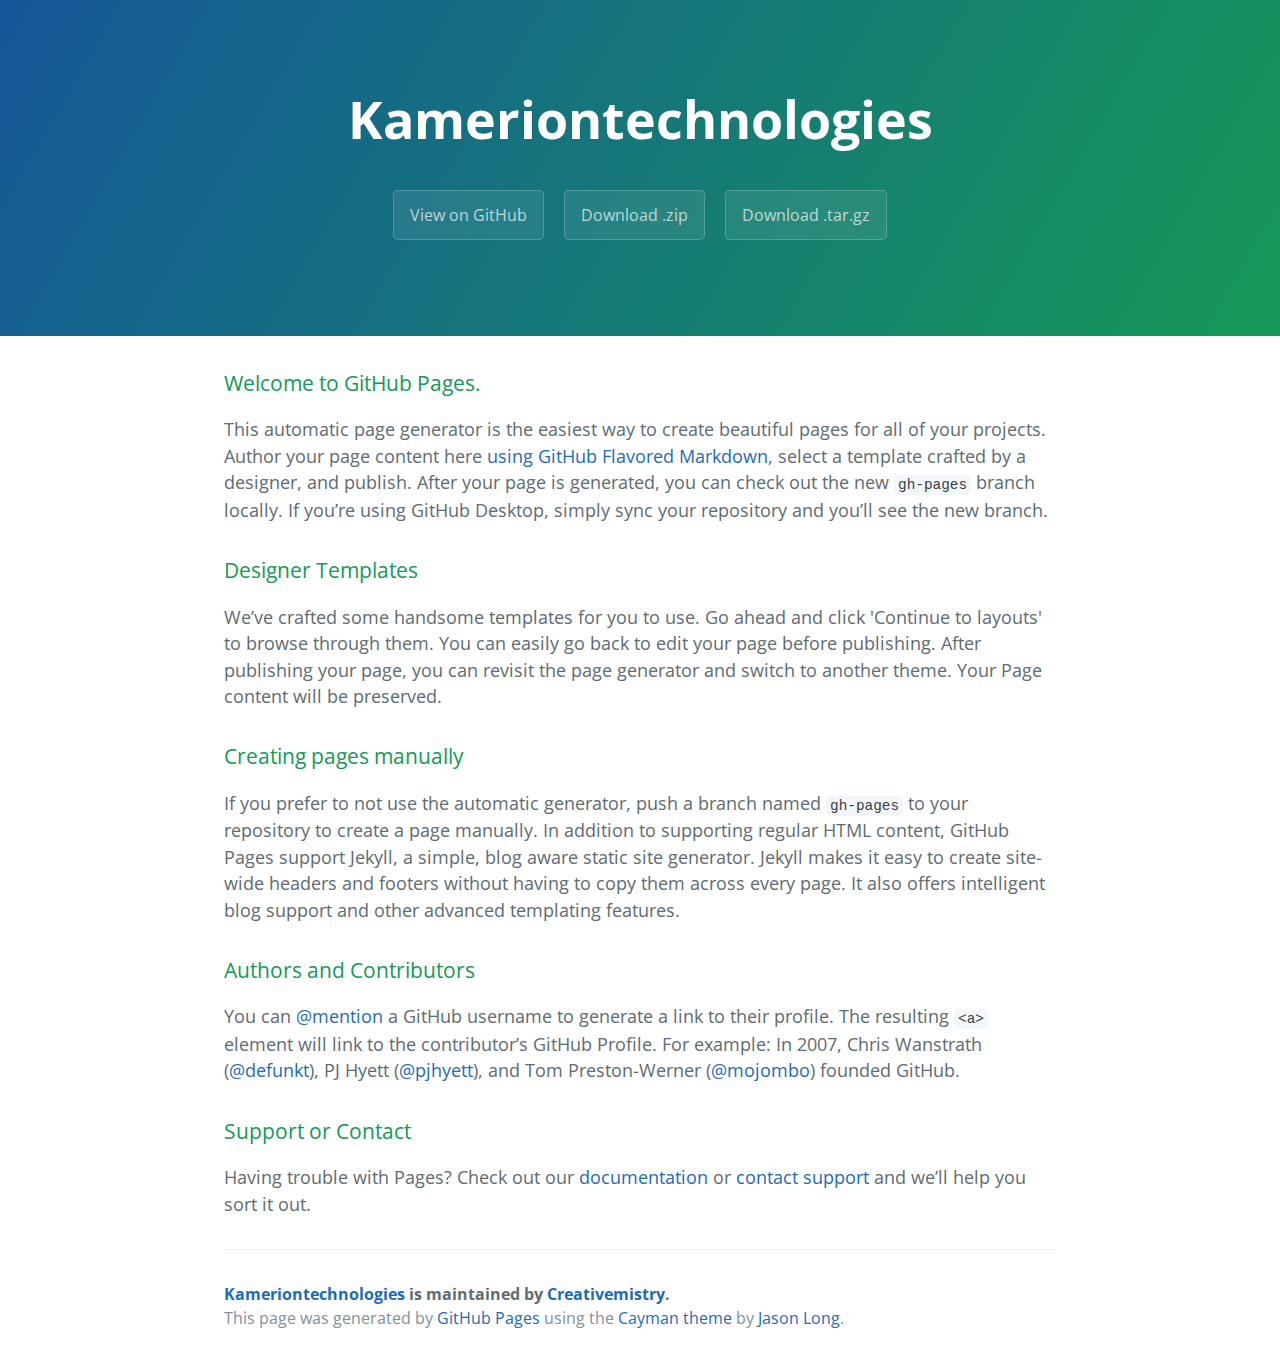
==== index.html @ d996e40d "Create gh-pages branch via GitHub" ====
<!DOCTYPE html>
<html lang="en-us">
  <head>
    <meta charset="UTF-8">
    <title>Kameriontechnologies by Creativemistry</title>
    <meta name="viewport" content="width=device-width, initial-scale=1">
    <link rel="stylesheet" type="text/css" href="stylesheets/normalize.css" media="screen">
    <link href='https://fonts.googleapis.com/css?family=Open+Sans:400,700' rel='stylesheet' type='text/css'>
    <link rel="stylesheet" type="text/css" href="stylesheets/stylesheet.css" media="screen">
    <link rel="stylesheet" type="text/css" href="stylesheets/github-light.css" media="screen">
  </head>
  <body>
    <section class="page-header">
      <h1 class="project-name">Kameriontechnologies</h1>
      <h2 class="project-tagline"></h2>
      <a href="https://github.com/Creativemistry/kameriontechnologies" class="btn">View on GitHub</a>
      <a href="https://github.com/Creativemistry/kameriontechnologies/zipball/master" class="btn">Download .zip</a>
      <a href="https://github.com/Creativemistry/kameriontechnologies/tarball/master" class="btn">Download .tar.gz</a>
    </section>

    <section class="main-content">
      <h3>
<a id="welcome-to-github-pages" class="anchor" href="#welcome-to-github-pages" aria-hidden="true"><span class="octicon octicon-link"></span></a>Welcome to GitHub Pages.</h3>

<p>This automatic page generator is the easiest way to create beautiful pages for all of your projects. Author your page content here <a href="https://guides.github.com/features/mastering-markdown/">using GitHub Flavored Markdown</a>, select a template crafted by a designer, and publish. After your page is generated, you can check out the new <code>gh-pages</code> branch locally. If you’re using GitHub Desktop, simply sync your repository and you’ll see the new branch.</p>

<h3>
<a id="designer-templates" class="anchor" href="#designer-templates" aria-hidden="true"><span class="octicon octicon-link"></span></a>Designer Templates</h3>

<p>We’ve crafted some handsome templates for you to use. Go ahead and click 'Continue to layouts' to browse through them. You can easily go back to edit your page before publishing. After publishing your page, you can revisit the page generator and switch to another theme. Your Page content will be preserved.</p>

<h3>
<a id="creating-pages-manually" class="anchor" href="#creating-pages-manually" aria-hidden="true"><span class="octicon octicon-link"></span></a>Creating pages manually</h3>

<p>If you prefer to not use the automatic generator, push a branch named <code>gh-pages</code> to your repository to create a page manually. In addition to supporting regular HTML content, GitHub Pages support Jekyll, a simple, blog aware static site generator. Jekyll makes it easy to create site-wide headers and footers without having to copy them across every page. It also offers intelligent blog support and other advanced templating features.</p>

<h3>
<a id="authors-and-contributors" class="anchor" href="#authors-and-contributors" aria-hidden="true"><span class="octicon octicon-link"></span></a>Authors and Contributors</h3>

<p>You can <a href="https://github.com/blog/821" class="user-mention">@mention</a> a GitHub username to generate a link to their profile. The resulting <code>&lt;a&gt;</code> element will link to the contributor’s GitHub Profile. For example: In 2007, Chris Wanstrath (<a href="https://github.com/defunkt" class="user-mention">@defunkt</a>), PJ Hyett (<a href="https://github.com/pjhyett" class="user-mention">@pjhyett</a>), and Tom Preston-Werner (<a href="https://github.com/mojombo" class="user-mention">@mojombo</a>) founded GitHub.</p>

<h3>
<a id="support-or-contact" class="anchor" href="#support-or-contact" aria-hidden="true"><span class="octicon octicon-link"></span></a>Support or Contact</h3>

<p>Having trouble with Pages? Check out our <a href="https://help.github.com/pages">documentation</a> or <a href="https://github.com/contact">contact support</a> and we’ll help you sort it out.</p>

      <footer class="site-footer">
        <span class="site-footer-owner"><a href="https://github.com/Creativemistry/kameriontechnologies">Kameriontechnologies</a> is maintained by <a href="https://github.com/Creativemistry">Creativemistry</a>.</span>

        <span class="site-footer-credits">This page was generated by <a href="https://pages.github.com">GitHub Pages</a> using the <a href="https://github.com/jasonlong/cayman-theme">Cayman theme</a> by <a href="https://twitter.com/jasonlong">Jason Long</a>.</span>
      </footer>

    </section>

  
  </body>
</html>
---- stylesheets/stylesheet.css ----
* {
  box-sizing: border-box; }

body {
  padding: 0;
  margin: 0;
  font-family: "Open Sans", "Helvetica Neue", Helvetica, Arial, sans-serif;
  font-size: 16px;
  line-height: 1.5;
  color: #606c71; }

a {
  color: #1e6bb8;
  text-decoration: none; }
  a:hover {
    text-decoration: underline; }

.btn {
  display: inline-block;
  margin-bottom: 1rem;
  color: rgba(255, 255, 255, 0.7);
  background-color: rgba(255, 255, 255, 0.08);
  border-color: rgba(255, 255, 255, 0.2);
  border-style: solid;
  border-width: 1px;
  border-radius: 0.3rem;
  transition: color 0.2s, background-color 0.2s, border-color 0.2s; }
  .btn + .btn {
    margin-left: 1rem; }

.btn:hover {
  color: rgba(255, 255, 255, 0.8);
  text-decoration: none;
  background-color: rgba(255, 255, 255, 0.2);
  border-color: rgba(255, 255, 255, 0.3); }

@media screen and (min-width: 64em) {
  .btn {
    padding: 0.75rem 1rem; } }

@media screen and (min-width: 42em) and (max-width: 64em) {
  .btn {
    padding: 0.6rem 0.9rem;
    font-size: 0.9rem; } }

@media screen and (max-width: 42em) {
  .btn {
    display: block;
    width: 100%;
    padding: 0.75rem;
    font-size: 0.9rem; }
    .btn + .btn {
      margin-top: 1rem;
      margin-left: 0; } }

.page-header {
  color: #fff;
  text-align: center;
  background-color: #159957;
  background-image: linear-gradient(120deg, #155799, #159957); }

@media screen and (min-width: 64em) {
  .page-header {
    padding: 5rem 6rem; } }

@media screen and (min-width: 42em) and (max-width: 64em) {
  .page-header {
    padding: 3rem 4rem; } }

@media screen and (max-width: 42em) {
  .page-header {
    padding: 2rem 1rem; } }

.project-name {
  margin-top: 0;
  margin-bottom: 0.1rem; }

@media screen and (min-width: 64em) {
  .project-name {
    font-size: 3.25rem; } }

@media screen and (min-width: 42em) and (max-width: 64em) {
  .project-name {
    font-size: 2.25rem; } }

@media screen and (max-width: 42em) {
  .project-name {
    font-size: 1.75rem; } }

.project-tagline {
  margin-bottom: 2rem;
  font-weight: normal;
  opacity: 0.7; }

@media screen and (min-width: 64em) {
  .project-tagline {
    font-size: 1.25rem; } }

@media screen and (min-width: 42em) and (max-width: 64em) {
  .project-tagline {
    font-size: 1.15rem; } }

@media screen and (max-width: 42em) {
  .project-tagline {
    font-size: 1rem; } }

.main-content :first-child {
  margin-top: 0; }
.main-content img {
  max-width: 100%; }
.main-content h1, .main-content h2, .main-content h3, .main-content h4, .main-content h5, .main-content h6 {
  margin-top: 2rem;
  margin-bottom: 1rem;
  font-weight: normal;
  color: #159957; }
.main-content p {
  margin-bottom: 1em; }
.main-content code {
  padding: 2px 4px;
  font-family: Consolas, "Liberation Mono", Menlo, Courier, monospace;
  font-size: 0.9rem;
  color: #383e41;
  background-color: #f3f6fa;
  border-radius: 0.3rem; }
.main-content pre {
  padding: 0.8rem;
  margin-top: 0;
  margin-bottom: 1rem;
  font: 1rem Consolas, "Liberation Mono", Menlo, Courier, monospace;
  color: #567482;
  word-wrap: normal;
  background-color: #f3f6fa;
  border: solid 1px #dce6f0;
  border-radius: 0.3rem; }
  .main-content pre > code {
    padding: 0;
    margin: 0;
    font-size: 0.9rem;
    color: #567482;
    word-break: normal;
    white-space: pre;
    background: transparent;
    border: 0; }
.main-content .highlight {
  margin-bottom: 1rem; }
  .main-content .highlight pre {
    margin-bottom: 0;
    word-break: normal; }
.main-content .highlight pre, .main-content pre {
  padding: 0.8rem;
  overflow: auto;
  font-size: 0.9rem;
  line-height: 1.45;
  border-radius: 0.3rem; }
.main-content pre code, .main-content pre tt {
  display: inline;
  max-width: initial;
  padding: 0;
  margin: 0;
  overflow: initial;
  line-height: inherit;
  word-wrap: normal;
  background-color: transparent;
  border: 0; }
  .main-content pre code:before, .main-content pre code:after, .main-content pre tt:before, .main-content pre tt:after {
    content: normal; }
.main-content ul, .main-content ol {
  margin-top: 0; }
.main-content blockquote {
  padding: 0 1rem;
  margin-left: 0;
  color: #819198;
  border-left: 0.3rem solid #dce6f0; }
  .main-content blockquote > :first-child {
    margin-top: 0; }
  .main-content blockquote > :last-child {
    margin-bottom: 0; }
.main-content table {
  display: block;
  width: 100%;
  overflow: auto;
  word-break: normal;
  word-break: keep-all; }
  .main-content table th {
    font-weight: bold; }
  .main-content table th, .main-content table td {
    padding: 0.5rem 1rem;
    border: 1px solid #e9ebec; }
.main-content dl {
  padding: 0; }
  .main-content dl dt {
    padding: 0;
    margin-top: 1rem;
    font-size: 1rem;
    font-weight: bold; }
  .main-content dl dd {
    padding: 0;
    margin-bottom: 1rem; }
.main-content hr {
  height: 2px;
  padding: 0;
  margin: 1rem 0;
  background-color: #eff0f1;
  border: 0; }

@media screen and (min-width: 64em) {
  .main-content {
    max-width: 64rem;
    padding: 2rem 6rem;
    margin: 0 auto;
    font-size: 1.1rem; } }

@media screen and (min-width: 42em) and (max-width: 64em) {
  .main-content {
    padding: 2rem 4rem;
    font-size: 1.1rem; } }

@media screen and (max-width: 42em) {
  .main-content {
    padding: 2rem 1rem;
    font-size: 1rem; } }

.site-footer {
  padding-top: 2rem;
  margin-top: 2rem;
  border-top: solid 1px #eff0f1; }

.site-footer-owner {
  display: block;
  font-weight: bold; }

.site-footer-credits {
  color: #819198; }

@media screen and (min-width: 64em) {
  .site-footer {
    font-size: 1rem; } }

@media screen and (min-width: 42em) and (max-width: 64em) {
  .site-footer {
    font-size: 1rem; } }

@media screen and (max-width: 42em) {
  .site-footer {
    font-size: 0.9rem; } }
---- stylesheets/github-light.css ----
/*
   Copyright 2014 GitHub Inc.

   Licensed under the Apache License, Version 2.0 (the "License");
   you may not use this file except in compliance with the License.
   You may obtain a copy of the License at

       http://www.apache.org/licenses/LICENSE-2.0

   Unless required by applicable law or agreed to in writing, software
   distributed under the License is distributed on an "AS IS" BASIS,
   WITHOUT WARRANTIES OR CONDITIONS OF ANY KIND, either express or implied.
   See the License for the specific language governing permissions and
   limitations under the License.

*/

.pl-c /* comment */ {
  color: #969896;
}

.pl-c1      /* constant, markup.raw, meta.diff.header, meta.module-reference, meta.property-name, support, support.constant, support.variable, variable.other.constant */,
.pl-s .pl-v /* string variable */ {
  color: #0086b3;
}

.pl-e  /* entity */,
.pl-en /* entity.name */ {
  color: #795da3;
}

.pl-s .pl-s1 /* string source */,
.pl-smi      /* storage.modifier.import, storage.modifier.package, storage.type.java, variable.other, variable.parameter.function */ {
  color: #333;
}

.pl-ent /* entity.name.tag */ {
  color: #63a35c;
}

.pl-k /* keyword, storage, storage.type */ {
  color: #a71d5d;
}

.pl-pds              /* punctuation.definition.string, string.regexp.character-class */,
.pl-s                /* string */,
.pl-s .pl-pse .pl-s1 /* string punctuation.section.embedded source */,
.pl-sr               /* string.regexp */,
.pl-sr .pl-cce       /* string.regexp constant.character.escape */,
.pl-sr .pl-sra       /* string.regexp string.regexp.arbitrary-repitition */,
.pl-sr .pl-sre       /* string.regexp source.ruby.embedded */ {
  color: #183691;
}

.pl-v /* variable */ {
  color: #ed6a43;
}

.pl-id /* invalid.deprecated */ {
  color: #b52a1d;
}

.pl-ii /* invalid.illegal */ {
  background-color: #b52a1d;
  color: #f8f8f8;
}

.pl-sr .pl-cce /* string.regexp constant.character.escape */ {
  color: #63a35c;
  font-weight: bold;
}

.pl-ml /* markup.list */ {
  color: #693a17;
}

.pl-mh        /* markup.heading */,
.pl-mh .pl-en /* markup.heading entity.name */,
.pl-ms        /* meta.separator */ {
  color: #1d3e81;
  font-weight: bold;
}

.pl-mq /* markup.quote */ {
  color: #008080;
}

.pl-mi /* markup.italic */ {
  color: #333;
  font-style: italic;
}

.pl-mb /* markup.bold */ {
  color: #333;
  font-weight: bold;
}

.pl-md /* markup.deleted, meta.diff.header.from-file */ {
  background-color: #ffecec;
  color: #bd2c00;
}

.pl-mi1 /* markup.inserted, meta.diff.header.to-file */ {
  background-color: #eaffea;
  color: #55a532;
}

.pl-mdr /* meta.diff.range */ {
  color: #795da3;
  font-weight: bold;
}

.pl-mo /* meta.output */ {
  color: #1d3e81;
}
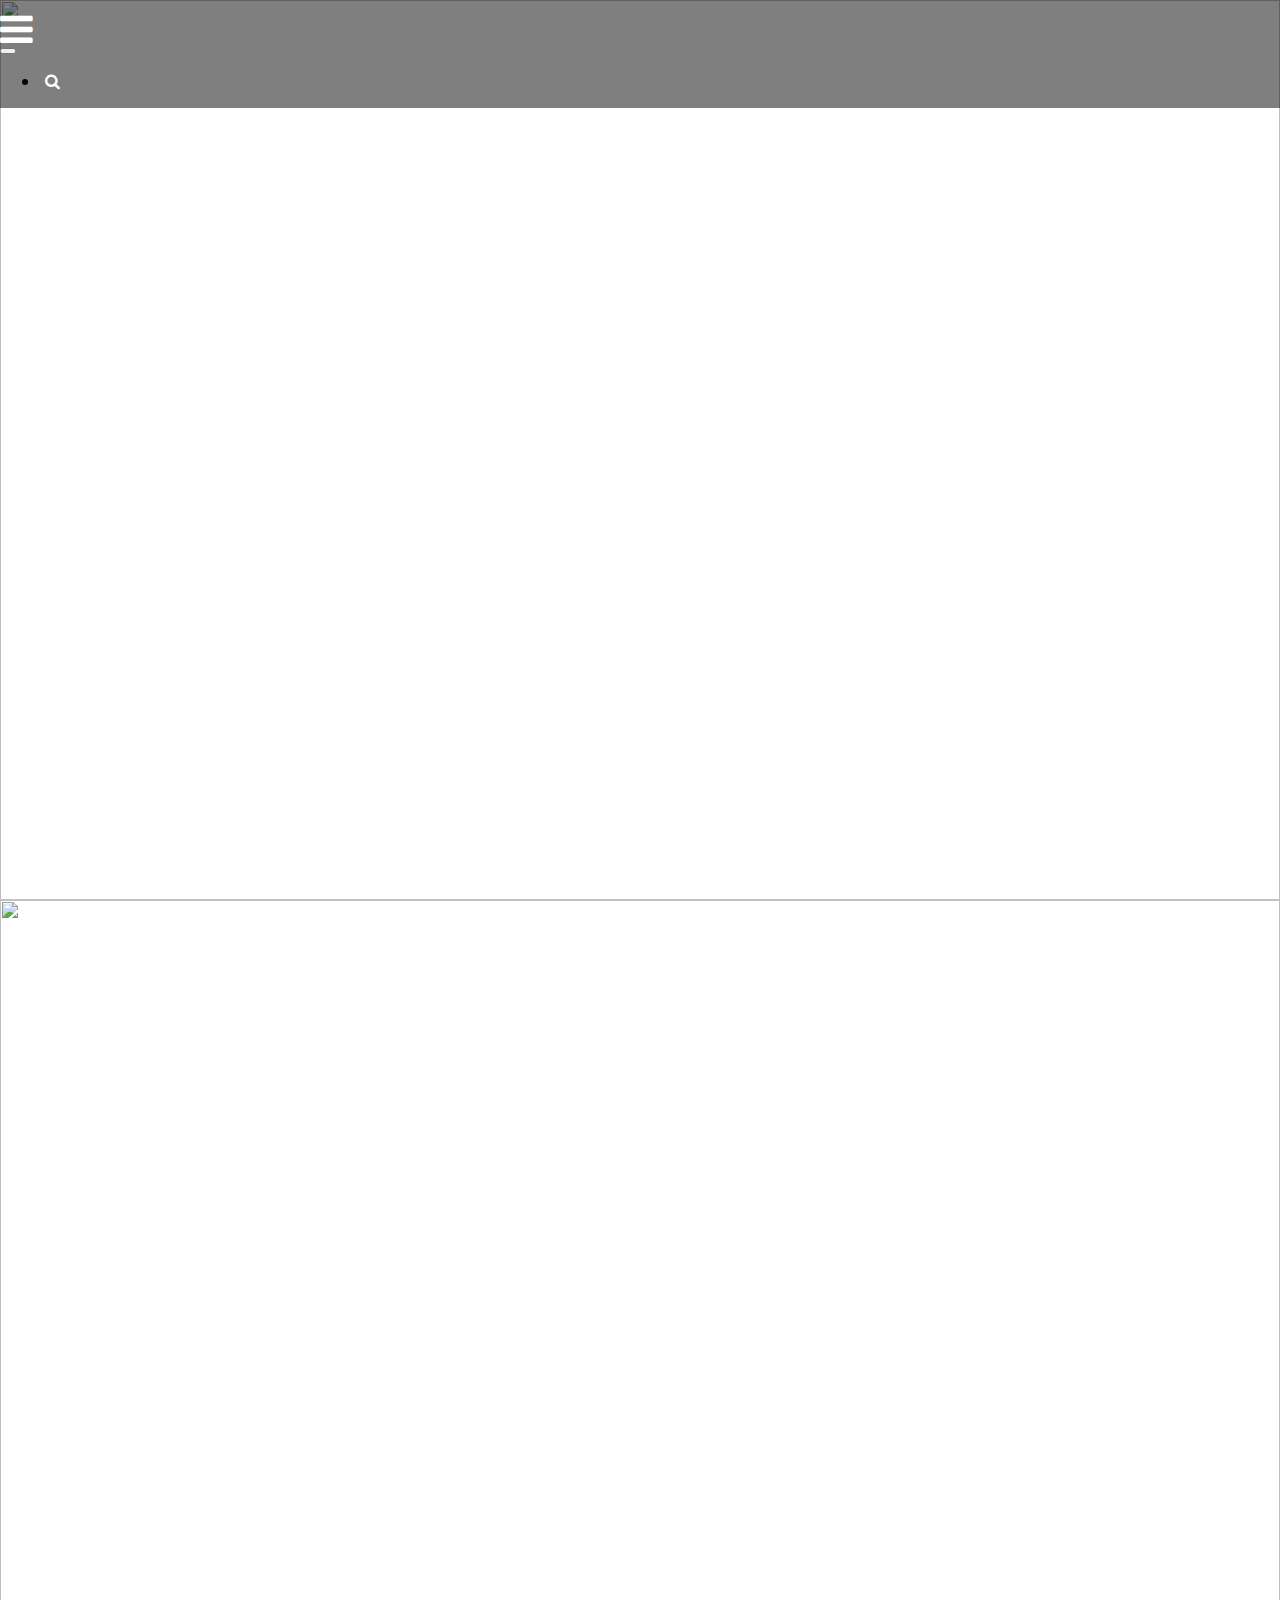
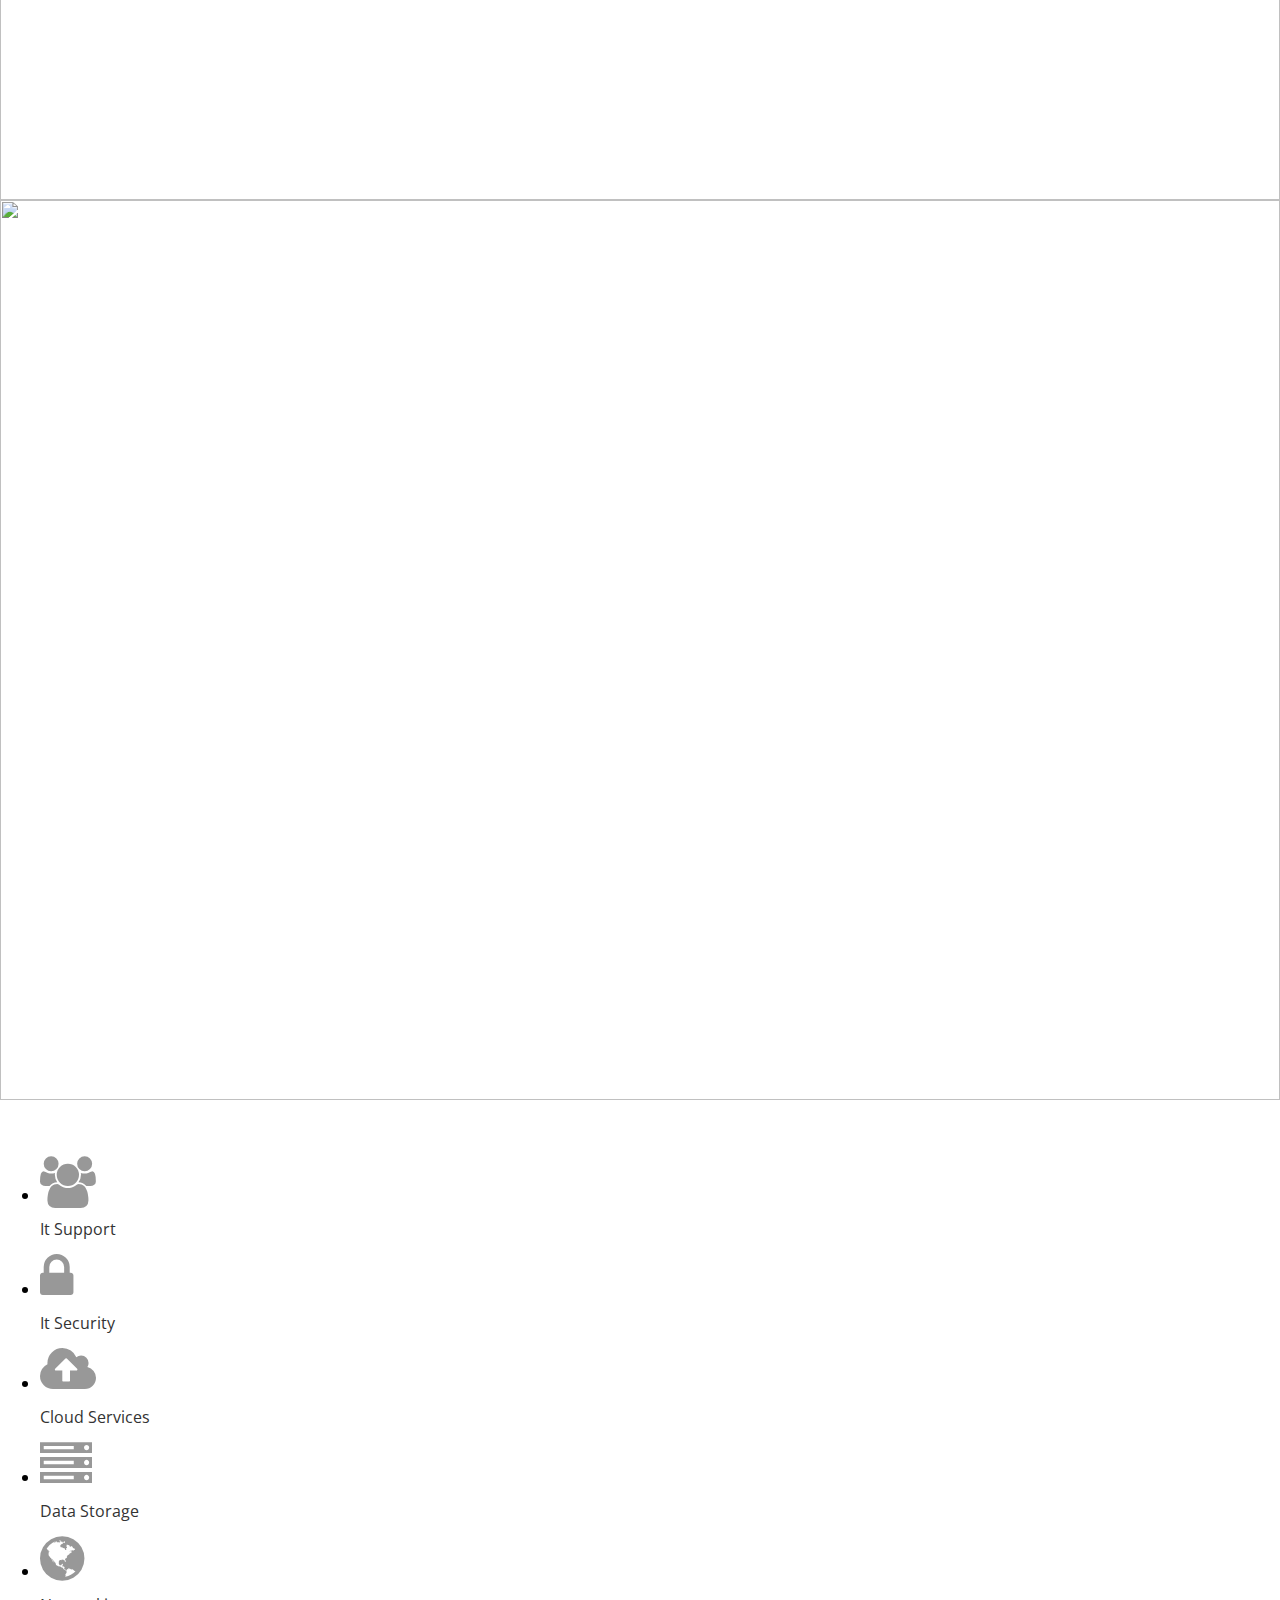
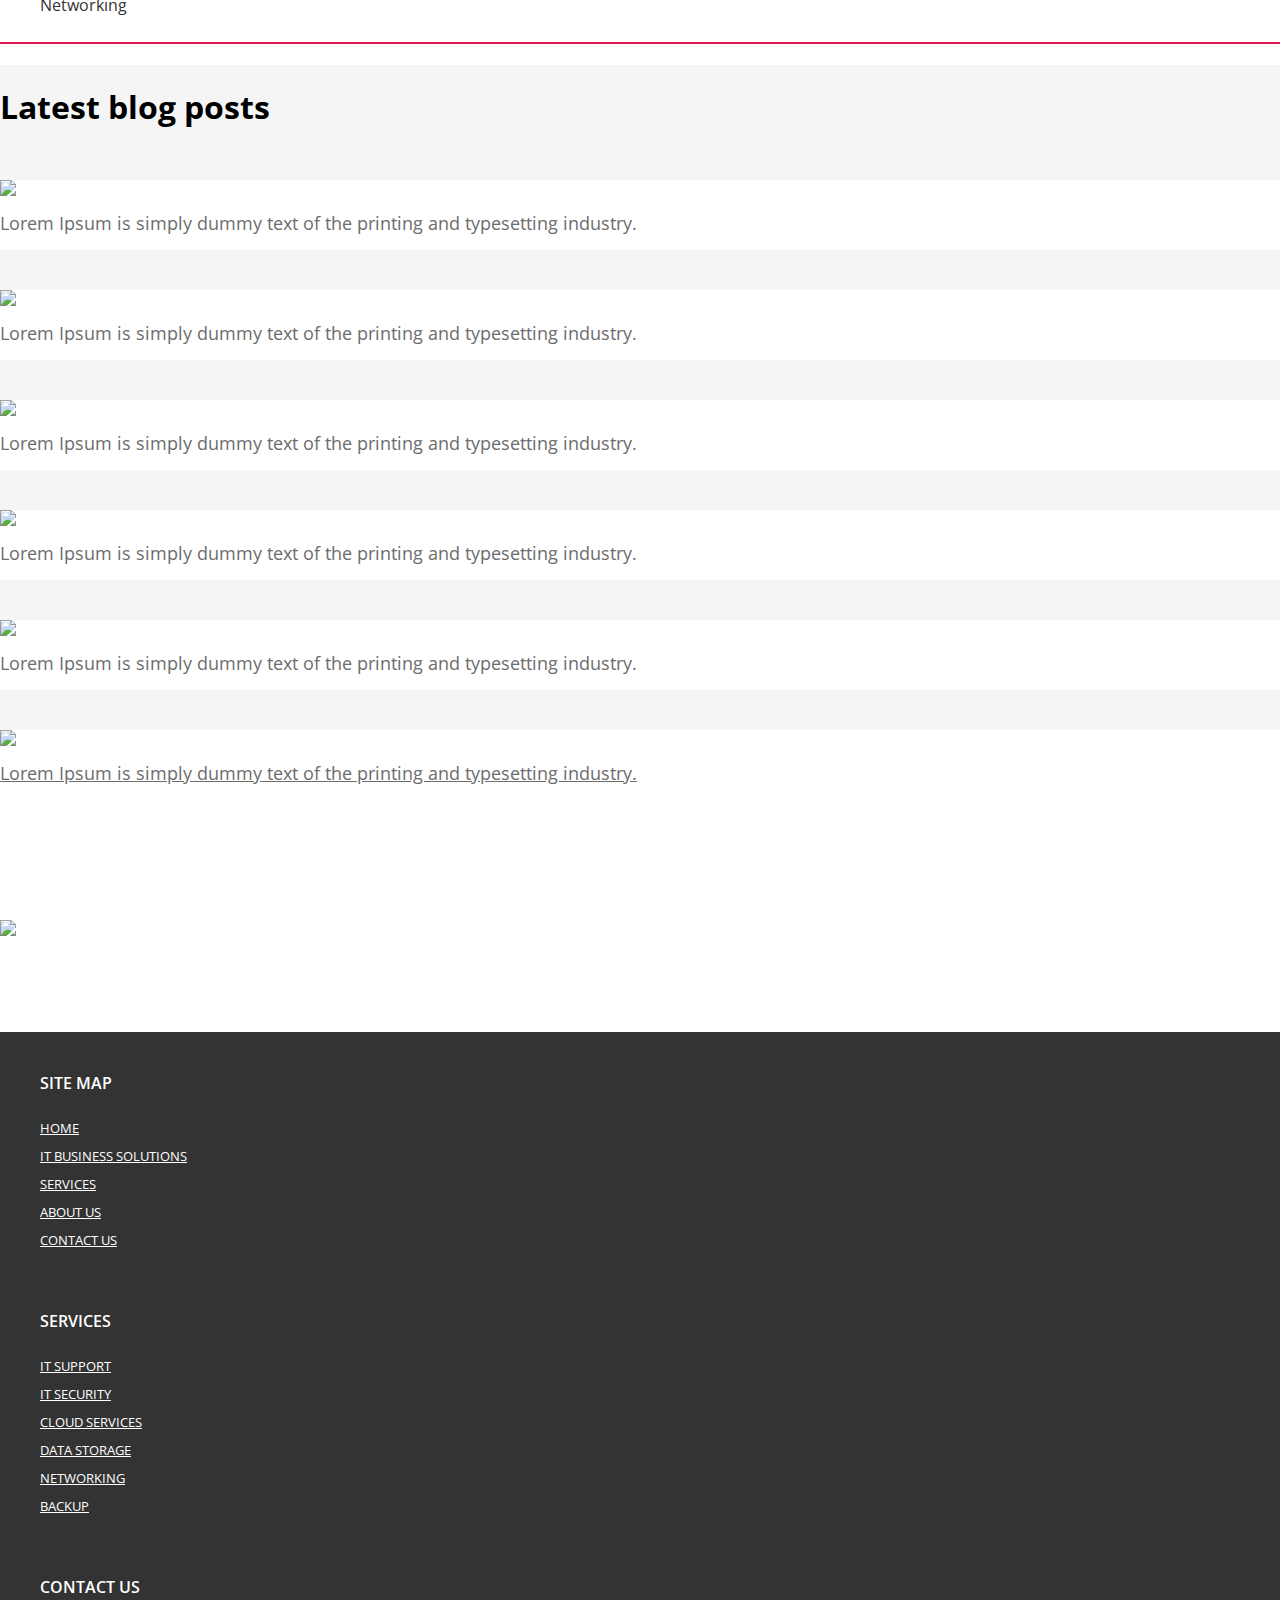
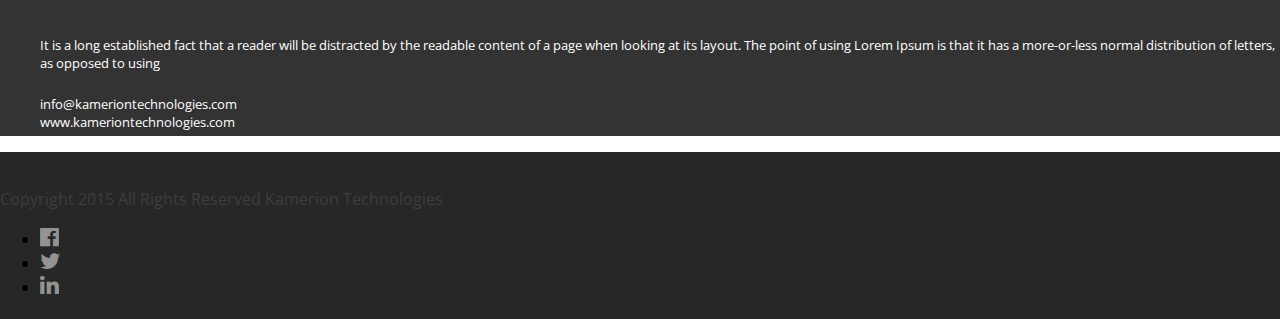
==== commit 8f389e81: "demo" ====
--- a/index.html
+++ b/index.html
@@ -1,57 +1,257 @@
-<!DOCTYPE html>
-<html lang="en-us">
-  <head>
-    <meta charset="UTF-8">
-    <title>Kameriontechnologies by Creativemistry</title>
-    <meta name="viewport" content="width=device-width, initial-scale=1">
-    <link rel="stylesheet" type="text/css" href="stylesheets/normalize.css" media="screen">
-    <link href='https://fonts.googleapis.com/css?family=Open+Sans:400,700' rel='stylesheet' type='text/css'>
-    <link rel="stylesheet" type="text/css" href="stylesheets/stylesheet.css" media="screen">
-    <link rel="stylesheet" type="text/css" href="stylesheets/github-light.css" media="screen">
-  </head>
-  <body>
-    <section class="page-header">
-      <h1 class="project-name">Kameriontechnologies</h1>
-      <h2 class="project-tagline"></h2>
-      <a href="https://github.com/Creativemistry/kameriontechnologies" class="btn">View on GitHub</a>
-      <a href="https://github.com/Creativemistry/kameriontechnologies/zipball/master" class="btn">Download .zip</a>
-      <a href="https://github.com/Creativemistry/kameriontechnologies/tarball/master" class="btn">Download .tar.gz</a>
-    </section>
-
-    <section class="main-content">
-      <h3>
-<a id="welcome-to-github-pages" class="anchor" href="#welcome-to-github-pages" aria-hidden="true"><span class="octicon octicon-link"></span></a>Welcome to GitHub Pages.</h3>
-
-<p>This automatic page generator is the easiest way to create beautiful pages for all of your projects. Author your page content here <a href="https://guides.github.com/features/mastering-markdown/">using GitHub Flavored Markdown</a>, select a template crafted by a designer, and publish. After your page is generated, you can check out the new <code>gh-pages</code> branch locally. If you’re using GitHub Desktop, simply sync your repository and you’ll see the new branch.</p>
-
-<h3>
-<a id="designer-templates" class="anchor" href="#designer-templates" aria-hidden="true"><span class="octicon octicon-link"></span></a>Designer Templates</h3>
-
-<p>We’ve crafted some handsome templates for you to use. Go ahead and click 'Continue to layouts' to browse through them. You can easily go back to edit your page before publishing. After publishing your page, you can revisit the page generator and switch to another theme. Your Page content will be preserved.</p>
-
-<h3>
-<a id="creating-pages-manually" class="anchor" href="#creating-pages-manually" aria-hidden="true"><span class="octicon octicon-link"></span></a>Creating pages manually</h3>
-
-<p>If you prefer to not use the automatic generator, push a branch named <code>gh-pages</code> to your repository to create a page manually. In addition to supporting regular HTML content, GitHub Pages support Jekyll, a simple, blog aware static site generator. Jekyll makes it easy to create site-wide headers and footers without having to copy them across every page. It also offers intelligent blog support and other advanced templating features.</p>
-
-<h3>
-<a id="authors-and-contributors" class="anchor" href="#authors-and-contributors" aria-hidden="true"><span class="octicon octicon-link"></span></a>Authors and Contributors</h3>
-
-<p>You can <a href="https://github.com/blog/821" class="user-mention">@mention</a> a GitHub username to generate a link to their profile. The resulting <code>&lt;a&gt;</code> element will link to the contributor’s GitHub Profile. For example: In 2007, Chris Wanstrath (<a href="https://github.com/defunkt" class="user-mention">@defunkt</a>), PJ Hyett (<a href="https://github.com/pjhyett" class="user-mention">@pjhyett</a>), and Tom Preston-Werner (<a href="https://github.com/mojombo" class="user-mention">@mojombo</a>) founded GitHub.</p>
-
-<h3>
-<a id="support-or-contact" class="anchor" href="#support-or-contact" aria-hidden="true"><span class="octicon octicon-link"></span></a>Support or Contact</h3>
-
-<p>Having trouble with Pages? Check out our <a href="https://help.github.com/pages">documentation</a> or <a href="https://github.com/contact">contact support</a> and we’ll help you sort it out.</p>
-
-      <footer class="site-footer">
-        <span class="site-footer-owner"><a href="https://github.com/Creativemistry/kameriontechnologies">Kameriontechnologies</a> is maintained by <a href="https://github.com/Creativemistry">Creativemistry</a>.</span>
-
-        <span class="site-footer-credits">This page was generated by <a href="https://pages.github.com">GitHub Pages</a> using the <a href="https://github.com/jasonlong/cayman-theme">Cayman theme</a> by <a href="https://twitter.com/jasonlong">Jason Long</a>.</span>
-      </footer>
-
-    </section>
-
-  
-  </body>
-</html>
+<html>
+<head>
+	<title></title>
+	<meta name="viewport" content="width=device-width, initial-scale=1">
+	<link rel="stylesheet" href="https://maxcdn.bootstrapcdn.com/font-awesome/4.4.0/css/font-awesome.min.css">
+	<link rel="stylesheet" type="text/css" href="css/bootstrap.min.css">
+	<link rel="stylesheet" type="text/css" href="css/jquery.bxslider.css">
+	<link rel="stylesheet" type="text/css" href="css/owl.carousel.css">
+	<link rel="stylesheet" type="text/css" href="css/style.css">
+</head>
+<body>
+
+
+	<div id="owl-demo" class="owl-carousel owl-theme">
+
+		<div class="item"><img src="images/slider.jpg"></div>
+		<div class="item"><img src="images/slider.jpg"></div>
+		<div class="item"><img src="images/slider.jpg"></div>
+
+	</div>
+
+	<!--<div class="text-center logo">
+		<img src="images/logo.png">
+	</div>-->
+
+	<div class="navbar navbar-inverse navbar-static-top">
+		<div class="container">
+			<div class="navbar-header">
+				<div class="dropdown">
+					<a href="" class="dropdown-toggle" data-toggle="dropdown"><i class="fa fa-bars"></i></a>
+					<ul class="dropdown-menu menu-toggle">
+						<li><a href="index.html">HOME</a></li>
+						<li><a href="#">IT BUSINESS SOLUTIONS</a></li>
+						<li><a href="services.html">SERVICES</a></li>
+						<li><a href="aboutus.html">ABOUT US</a></li>
+						<li><a href="contactus.html">CONTACT US</a></li>
+						<li><a href="#">TECHNOLOGY PARTNERS</a></li>
+					</ul>
+				</div>
+				<button class="navbar-toggle" data-toggle="collapse" data-target=".navheadercollapse">
+					<span class="icon-bar"></span>
+					<span class="icon-bar"></span>
+					<span class="icon-bar"></span>
+				</button>
+			</div>
+
+			<div class="collapse navbar-collapse navheadercollapse">
+				<ul class="nav navbar-nav navbar-right">
+					<li class="media"><a href="index.html">HOME</a></li>
+					<li class="media"><a href="#">IT BUSINESS SOLUTIONS</a></li>
+					<li class="media"><a href="services.html">SERVICES</a></li>
+					<li class="media"><a href="aboutus.html">ABOUT US</a></li>
+					<li class="media"><a href="contactus.html">CONTACT US</a></li>
+					<li class="media"><a href="#">TECHNOLOGY PARTNERS</a></li>
+					<!--<li class="dropdown">
+						<a class="dropdown-toggle" data-toggle="dropdown" href="">Services<i class="fa fa-angle-down"></i></a>
+						<ul class="dropdown-menu">
+							<li><a href="">;djv</a></li>
+						</ul>
+					</li>-->
+					<li class="dropdown">
+						<a href="" class="dropdown-toggle" data-toggle="dropdown">
+							<i class="fa fa-search"></i>
+						</a>
+						<ul class="dropdown-menu">
+							<li><input type="text" class="search-box" placeholder="Search"></li>
+						</ul>
+					</li>
+				</ul>
+			</div>
+		</div>
+	</div>
+
+	<div class="slider">
+		<div class="container">
+			<ul class="bxslider">
+				<li class="text-center">
+					<a href=""><i class="fa fa-users"></i></a><br>
+					<span>It Support</span>
+				</li>
+				<li class="text-center">
+					<a href=""><i class="fa fa-lock"></i></a><br>
+					<span>It Security</span>
+				</li>
+				<li class="text-center">
+					<a href=""><i class="fa fa-cloud-upload"></i></a><br>
+					<span>Cloud Services</span>
+				</li>
+				<li class="text-center">
+					<a href=""><i class="fa fa-server"></i></a><br>
+					<span>Data Storage</span>
+				</li>
+				<li class="text-center">
+					<a href=""><i class="fa fa-globe"></i></a><br>
+					<span>Networking</span>
+				</li>
+			</ul>
+		</div>
+	</div>
+
+	<div class="bp-wrapper">
+		<div class="container">
+			<div class="row">
+				<h1 class="text-center heading">Latest blog posts</h1>
+				<div class="col-md-4 col-sm-4">
+					<div class="text-center blog">
+						<a href=""><img class="img-responsive" src="images/post1.jpg"></a>
+						<a hre="" class="blog-heading">Lorem Ipsum is simply dummy text of the printing and typesetting industry.</a>
+					</div>
+				</div>
+				<div class="col-md-4 col-sm-4">
+					<div class="text-center blog">
+						<a href=""><img class="img-responsive" src="images/post2.jpg"></a>
+						<a hre="" class="blog-heading">Lorem Ipsum is simply dummy text of the printing and typesetting industry.</a>
+					</div>
+				</div>
+				<div class="col-md-4 col-sm-4">
+					<div class="text-center blog">
+						<a href=""><img class="img-responsive" src="images/post3.jpg"></a>
+						<a hre="" class="blog-heading">Lorem Ipsum is simply dummy text of the printing and typesetting industry.</a>
+					</div>
+				</div>
+			</div>
+			<div class="row">
+				<div class="col-md-4 col-sm-4">
+					<div class="text-center blog">
+						<a href=""><img class="img-responsive" src="images/post4.jpg"></a>
+						<a hre="" class="blog-heading">Lorem Ipsum is simply dummy text of the printing and typesetting industry.</a>
+					</div>
+				</div>
+				<div class="col-md-4 col-sm-4">
+					<div class="text-center blog">
+						<a href=""><img class="img-responsive" src="images/post5.jpg"></a>
+						<a hre="" class="blog-heading">Lorem Ipsum is simply dummy text of the printing and typesetting industry.</a>
+					</div>
+				</div>
+				<div class="col-md-4 col-sm-4">
+					<div class="text-center blog">
+						<a href=""><img class="img-responsive" src="images/post6.jpg"></a>
+						<a href="" class="blog-heading">Lorem Ipsum is simply dummy text of the printing and typesetting industry.</a>
+					</div>
+				</div>
+			</div>
+		</div>
+	</div>
+
+	<div class="container">
+		<div class="row">
+			<div class="col-md-12">
+				<div class="partners">
+					<img class="img-responsive" src="images/partners.png">
+				</div>
+			</div>
+		</div>
+	</div>
+
+	<div class="footer-wrapper">
+		<div class="container">
+			<div class="row">
+				<div class="col-md-4">
+					<div class="footer">
+						<ul>
+							<li><span class="fh" href="">site map</span></li>
+							<li><a href="">home</a></li>
+							<li><a href="">it business solutions</a></li>
+							<li><a href="">services</a></li>
+							<li><a href="">about us</a></li>
+							<li><a href="">contact us</a></li>
+						</ul>
+					</div>
+				</div>
+				<div class="col-md-4">
+					<div class="footer">
+						<ul>
+							<li><span class="fh" href="">services</span></li>
+							<li><a href="">it support</a></li>
+							<li><a href="">it security</a></li>
+							<li><a href="">cloud services</a></li>
+							<li><a href="">data storage</a></li>
+							<li><a href="">networking</a></li>
+							<li><a href="">backup</a></li>
+						</ul>
+					</div>
+				</div>
+				<div class="col-md-4">
+					<div class="footer">
+						<ul>
+							<li><span class="fh" href="">contact us</span></li>
+							<p>It is a long established fact that a reader will be distracted by the readable content of a page when looking at its layout. The point of using Lorem Ipsum is that it has a more-or-less normal distribution of letters, as opposed to using</p>
+							<p>info@kameriontechnologies.com<br>
+								www.kameriontechnologies.com
+							</p>
+						</ul>
+					</div>
+				</div>
+			</div>
+		</div>
+	</div>
+
+	<div class="copyright-wrapper">
+		<div class="container">
+			<div class="row">
+				<div class="col-md-9 text-center">
+					<p>Copyright 2015 All Rights Reserved Kamerion Technologies</p>
+				</div>
+				<div class="col-md-3">
+					<div class="social text-center">
+						<ul class="list-inline">
+							<li><a href=""><i class="fa fa-facebook-official"></i></a></li>
+							<li><a href=""><i class="fa fa-twitter"></i></a></li>
+							<li><a href=""><i class="fa fa-linkedin"></i></a></li>
+						</ul>
+					</div>
+				</div>
+			</div>
+		</div>
+	</div>
+
+
+
+
+
+
+	<script src="https://ajax.googleapis.com/ajax/libs/jquery/1.11.3/jquery.min.js"></script>
+	<script type="text/javascript" src="js/bootstrap.js"></script>
+	<script type="text/javascript" src="js/owl.carousel.min.js"></script>
+	<script type="text/javascript" src="js/jquery.bxslider.js"></script>
+	<script>
+	$(document).ready(function() {
+
+		$("#owl-demo").owlCarousel({
+
+      navigation : false, // Show next and prev buttons
+      slideSpeed : 300,
+      paginationSpeed : 400,
+      singleItem:true
+
+      // "singleItem:true" is a shortcut for:
+      // items : 1, 
+      // itemsDesktop : false,
+      // itemsDesktopSmall : false,
+      // itemsTablet: false,
+      // itemsMobile : false
+
+  });
+
+	});
+	</script>
+	<script type="text/javascript">
+	$('.bxslider').bxSlider({
+		minSlides: 3,
+		maxSlides: 5,
+		slideWidth: 170,
+		slideMargin: 10
+	});
+	</script>
+	</html>--- a/css/style.css
+++ b/css/style.css
@@ -0,0 +1,295 @@
+@import url(https://fonts.googleapis.com/css?family=Open+Sans:400,800italic,800,700italic,700,600italic,600,400italic,300italic,300);
+body{
+	margin: 0;
+    font-family: 'Open Sans';
+}
+#owl-demo .item img{
+    display: block;
+    width: 100%;
+    height: auto;
+}
+.navbar-inverse {
+    background-color: rgba(0, 0, 0, 0.5);
+    border-color: #e7e7e7;
+    width: 100%;
+    position: absolute;
+    top: 0;
+}
+.inner-navbar{
+    position: relative;
+}
+.navbar{
+	border-bottom: 0;
+}
+.navbar-nav>li>a {
+    padding-top: 20px;
+    padding-bottom: 20px;
+}
+.navbar-nav>li>a>i{
+	font-size: 16px;
+	padding-left: 5px;
+}
+.navbar-inverse .navbar-nav>li>a {
+    color: #fff;
+}
+.navbar-inverse .navbar-nav>li>a:hover {
+    color: #eee;
+}
+.navbar-nav>li>.dropdown-menu {
+    margin-top: 0px;
+    border-top-left-radius: 0;
+    border-top-right-radius: 0;
+}
+.dropdown-menu {
+    position: absolute;
+    top: 100%;
+    left: 0;
+    z-index: 1000;
+    display: none;
+    float: none;
+    min-width: 360px;
+    padding: 10px 10px;
+    margin: 2px 0 0;
+    font-size: 14px;
+    text-align: left;
+    list-style: none;
+    background-color: #fff;
+    -webkit-background-clip: padding-box;
+    background-clip: padding-box;
+    border: 0px solid #ccc;
+    border: 0px solid rgba(0,0,0,.15);
+    border-radius: 4px;
+    -webkit-box-shadow: 0 6px 12px rgba(0,0,0,0);
+    box-shadow: 0 6px 12px rgba(0,0,0,0);
+}
+.navbar-inverse .navbar-nav>.open>a, .navbar-inverse .navbar-nav>.open>a:focus, .navbar-inverse .navbar-nav>.open>a:hover {
+    color: #555;
+    background-color: transparent;
+}
+.search-box{
+	border-radius: 4px;
+	width: 100%;
+	outline: none;
+	border: none;
+	padding: 10px 10px;
+}
+.fa-bars{
+    color: #fff;
+    font-size: 38px;
+    padding-top: 10px;
+}
+.media{
+    display: none !important;
+}
+.menu-toggle{
+    position: absolute;
+    top: 55%;
+    left: 40;
+    z-index: 1000;
+    display: none;
+    float: none;
+    min-width: 360px;
+    padding: 10px 0;
+    margin: 2px 0 0;
+    font-size: 14px;
+    text-align: left;
+    list-style: none;
+    -webkit-background-clip: padding-box;
+    background-clip: padding-box;
+    border: 0px solid #ccc;
+    border: 0px solid rgba(0,0,0,.15);
+    border-radius: 4px;
+    -webkit-box-shadow: 0 6px 12px rgba(0,0,0,0);
+    box-shadow: 0 6px 12px rgba(0,0,0,0);
+}
+.menu-toggle>li>a {
+    display: block;
+    padding: 5px 20px;
+    clear: both;
+    font-size: 12px;
+    font-weight: 400;
+    line-height: 1.42857143;
+    color: #333;
+    white-space: nowrap;
+}
+.bxslider li i{
+    font-size: 52px;
+    color: #333;
+    opacity: 0.5;
+}
+.bxslider li span{
+    font-size: 16px;
+    font-weight: 400;
+    color: #333;
+    padding: 10px 0;
+    display: block; 
+}
+.bxslider li i:hover{
+    opacity: 1;
+}
+.slider{
+    padding-top: 40px;
+    border-bottom: 2px solid #de1750;
+}
+.bp-wrapper{
+    background-color: #f5f5f5;
+}
+.blog{
+    background-color: #fff;
+    margin-bottom: 40px;
+}
+.blog a{
+    font-size: 18px;
+    font-weight: 400;
+    color: #6d6d6d;
+}
+.blog-heading{
+    padding: 15px 0;
+    display: block;
+}
+.blog a:hover{
+    color: #000;
+    cursor: pointer;
+    text-decoration: none;
+}
+.heading{
+    padding: 20px 0 30px 0;
+}
+.partners img{
+    padding: 80px 0;
+    margin: 0 auto;
+}
+.footer-wrapper{
+    background-color: #333333;
+}
+.fh{
+    font-size: 16px;
+    font-weight: 600;
+    color: #fff;
+    text-transform: uppercase;
+    padding: 40px 0 20px 0;
+    display: block;
+}
+.footer ul li{
+    list-style-type: none;
+}
+.footer ul li a{
+    font-size: 13px;
+    color: #fff;
+    text-transform: uppercase;
+    padding: 5px 0;
+    display: block; 
+}
+.footer ul p{
+    font-size: 13px;
+    color: #fff;
+    padding: 5px 0;
+    display: block;
+}
+.copyright-wrapper{
+    background-color: #272727;
+    padding: 20px 0 5px 0;
+}
+.copyright-wrapper p{
+    color: #3e3e3e;
+}
+.social ul li a{
+    font-size: 22px;
+    color: #fff;
+    opacity: 0.5;
+}
+.social ul li a:hover{
+    opacity: 1;
+}
+.header{
+    background-color: #9d7ec2;
+    width: 100%;
+}
+.bar{
+    background: url(../images/progress-bar.png);
+}
+.header-heading h1{
+    color: #fff;
+    margin: 0;
+    padding-bottom: 20px;
+    font-weight: 600;
+}
+.header-heading p{
+    color: #fff;
+    margin: 0;
+    padding-bottom: 20px;
+}
+.inner-wrapper{
+    background-color: #f5f5f5;
+    padding: 40px 0;
+}
+.inner-content h2{
+    color: #4f4f4f;
+    font-weight: 600;
+    line-height: 1.5;
+    margin: 0;
+    padding: 0 0 20px 0;
+}
+.inner-content p{
+    line-height: 2;
+}
+.list{
+    padding-bottom: 40px;
+}
+.inner-content img{
+    margin: 0 auto;
+}
+.list-heading{
+    font-weight: 300;
+    margin: 0;
+    padding: 40px 0;
+}
+.list ul{
+    padding: 0;
+    margin: 0;
+}
+.list ul li{
+    line-height: 2;
+    list-style-type: none;
+}
+.list ul li i{
+    padding-right: 5px;
+}
+.list-wrapper{
+    background-color: #fffcef;
+}
+.btn-btn{
+    background-color: #444444;
+    color: #fff;
+    border: none;
+    font-size: 14px;
+    padding: 10px 40px;
+}
+.btn-btn:hover{
+    background-color: #333333;
+    color: #fff;
+}
+
+
+
+
+
+
+
+@media(max-width: 768px){
+    .navbar-nav>li>a {
+        padding-top: 0;
+        padding-bottom: 0;
+    }
+    .media{
+        display: block !important;
+    }
+    .fa-bars{
+        display: none;
+    }
+    .blog img{
+        margin: 0 auto;
+    }
+
+}
+
